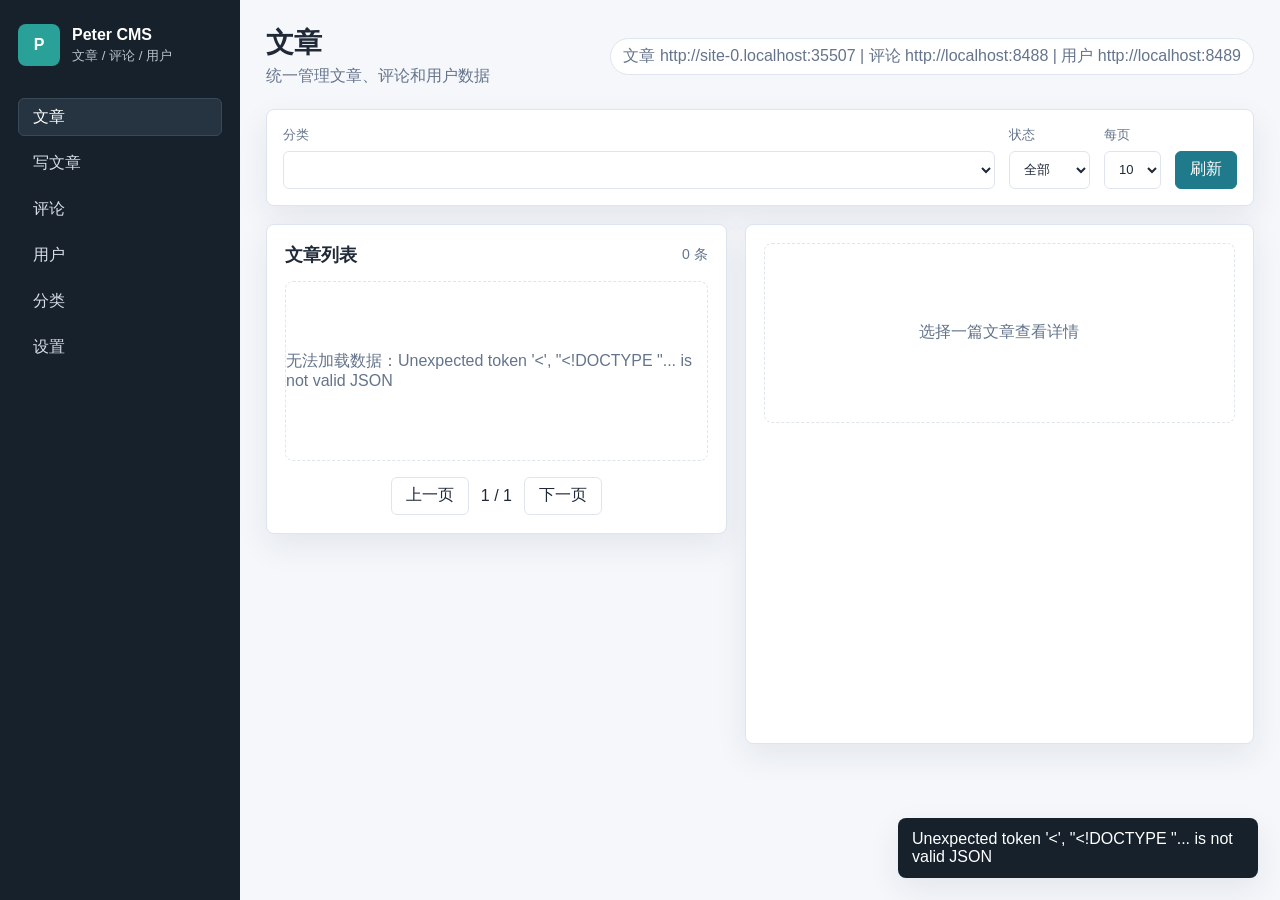
==== peter-article/peter-article-main/src/main/resources/static/index.html @ 6b8815f4 "同意用户协议才能注册 加入前端，但是还没有集成到网关" ====
<!doctype html>
<html lang="zh-CN">
  <head>
    <meta charset="UTF-8" />
    <meta name="viewport" content="width=device-width, initial-scale=1.0" />
    <title>Peter 内容管理系统</title>
    <link rel="stylesheet" href="./styles.css" />
  </head>
  <body>
    <div class="shell">
      <aside class="sidebar">
        <div class="brand">
          <span class="brand-mark">P</span>
          <div>
            <strong>Peter CMS</strong>
            <small>文章 / 评论 / 用户</small>
          </div>
        </div>
        <nav class="nav">
          <button class="nav-item active" data-view="articles">文章</button>
          <button class="nav-item" data-view="articleEditor">写文章</button>
          <button class="nav-item" data-view="comments">评论</button>
          <button class="nav-item" data-view="users">用户</button>
          <button class="nav-item" data-view="categories">分类</button>
          <button class="nav-item" data-view="settings">设置</button>
        </nav>
      </aside>

      <main class="main">
        <header class="topbar">
          <div>
            <h1 id="viewTitle">文章</h1>
            <p id="viewSubtitle">统一管理文章、评论和用户数据</p>
          </div>
          <div class="status-pill" id="apiStatus">服务未连接</div>
        </header>

        <section class="view active" id="articlesView">
          <div class="toolbar">
            <label class="field grow">
              分类
              <select id="articleCategoryFilter"></select>
            </label>
            <label class="field">
              状态
              <select id="articleStatusFilter">
                <option value="">全部</option>
                <option value="1">草稿</option>
                <option value="2">已发布</option>
              </select>
            </label>
            <label class="field">
              每页
              <select id="articlePageSize">
                <option>5</option>
                <option selected>10</option>
                <option>20</option>
              </select>
            </label>
            <button class="primary" id="reloadArticles">刷新</button>
          </div>

          <div class="content-grid">
            <div class="panel">
              <div class="panel-head">
                <h2>文章列表</h2>
                <span id="articleTotal">0 条</span>
              </div>
              <div class="list" id="articleList"></div>
              <div class="pager">
                <button id="articlePrev">上一页</button>
                <span id="articlePageInfo">1 / 1</span>
                <button id="articleNext">下一页</button>
              </div>
            </div>
            <div class="panel detail-panel" id="articleDetail">
              <div class="empty">选择一篇文章查看详情</div>
            </div>
          </div>
        </section>

        <section class="view" id="articleEditorView">
          <form class="panel form" id="articleForm">
            <input type="hidden" id="articleId" />
            <div class="form-grid">
              <label class="field span-2">
                标题
                <input id="articleTitle" required maxlength="120" />
              </label>
              <label class="field">
                分类
                <select id="articleCategory"></select>
              </label>
              <label class="field">
                状态
                <select id="articleStatus">
                  <option value="2">已发布</option>
                  <option value="1">草稿</option>
                </select>
              </label>
              <label class="field">
                类型
                <select id="articleType">
                  <option value="1">文章</option>
                  <option value="2">视频</option>
                  <option value="3">公告</option>
                </select>
              </label>
              <label class="field">
                封面 URL
                <input id="articleCover" placeholder="https://..." />
              </label>
              <label class="field span-2">
                标签
                <input id="articleTags" placeholder="Java, Spring Boot, MyBatis" />
              </label>
              <label class="field span-2">
                简介
                <textarea id="articleDesc" rows="3"></textarea>
              </label>
              <label class="field span-2">
                内容
                <textarea id="articleContent" rows="12" required></textarea>
              </label>
            </div>
            <div class="form-actions">
              <button type="button" id="clearArticleForm">清空</button>
              <button class="primary" type="submit">保存文章</button>
            </div>
          </form>
        </section>

        <section class="view" id="commentsView">
          <div class="toolbar">
            <label class="field">
              模块
              <input id="commentModule" type="number" min="1" />
            </label>
            <label class="field">
              资源 ID
              <input id="commentResourceId" />
            </label>
            <label class="field">
              评分
              <select id="commentScoreFilter">
                <option value="">全部</option>
                <option value="5">5 分</option>
                <option value="4">4 分</option>
                <option value="3">3 分</option>
                <option value="2">2 分</option>
                <option value="1">1 分</option>
              </select>
            </label>
            <label class="field">
              排序
              <select id="commentOrder">
                <option value="1">最新</option>
                <option value="2">最热</option>
                <option value="3">最早</option>
              </select>
            </label>
            <button class="primary" id="reloadComments">查询</button>
          </div>

          <div class="split">
            <form class="panel form" id="commentForm">
              <h2>发表评论</h2>
              <label class="field">
                用户 ID
                <input id="commentUserId" required />
              </label>
              <label class="field">
                评分
                <select id="commentScore">
                  <option value="5">5 分</option>
                  <option value="4">4 分</option>
                  <option value="3">3 分</option>
                  <option value="2">2 分</option>
                  <option value="1">1 分</option>
                </select>
              </label>
              <label class="field">
                内容
                <textarea id="commentContent" rows="7" required></textarea>
              </label>
              <div class="form-actions">
                <button type="button" id="clearCommentForm">清空</button>
                <button class="primary" type="submit">提交</button>
              </div>
            </form>

            <div class="panel">
              <div class="panel-head">
                <h2>评论列表</h2>
                <span id="commentTotal">0 条</span>
              </div>
              <div class="list" id="commentList"></div>
              <div class="pager">
                <button id="commentPrev">上一页</button>
                <span id="commentPageInfo">1 / 1</span>
                <button id="commentNext">下一页</button>
              </div>
            </div>
          </div>
        </section>

        <section class="view" id="usersView">
          <div class="split">
            <div class="panel form">
              <div class="tabs">
                <button class="tab active" data-user-panel="loginPanel">登录</button>
                <button class="tab" data-user-panel="registerPanel">注册</button>
                <button class="tab" data-user-panel="editUserPanel">编辑</button>
              </div>

              <form class="user-panel active" id="loginPanel">
                <label class="field">
                  用户名
                  <input id="loginUsername" required />
                </label>
                <label class="field">
                  密码
                  <input id="loginPassword" type="password" required />
                </label>
                <button class="primary" type="submit">登录</button>
              </form>

              <form class="user-panel" id="registerPanel">
                <label class="field">
                  用户名
                  <input id="registerUsername" required />
                </label>
                <label class="field">
                  密码
                  <input id="registerPassword" type="password" />
                </label>
                <label class="field">
                  邮箱
                  <input id="registerEmail" type="email" />
                </label>
                <label class="field">
                  手机
                  <input id="registerPhone" />
                </label>
                <label class="check-field">
                  <input id="registerAgreement" type="checkbox" />
                  <span>我已阅读并同意</span>
                  <button class="link-button" id="viewContract" type="button">用户服务协议</button>
                </label>
                <button class="primary" type="submit">注册</button>
              </form>

              <form class="user-panel" id="editUserPanel">
                <input type="hidden" id="editUserId" />
                <label class="field">
                  用户名
                  <input id="editUsername" required />
                </label>
                <label class="field">
                  邮箱
                  <input id="editEmail" type="email" />
                </label>
                <label class="field">
                  手机
                  <input id="editPhone" />
                </label>
                <label class="field">
                  状态
                  <select id="editStatus">
                    <option value="1">正常</option>
                    <option value="2">冻结</option>
                    <option value="3">注销</option>
                  </select>
                </label>
                <label class="field">
                  角色
                  <select id="editRole">
                    <option value="1">普通用户</option>
                    <option value="2">管理员</option>
                  </select>
                </label>
                <button class="primary" type="submit">保存用户</button>
              </form>
            </div>

            <div class="panel">
              <div class="toolbar compact">
                <label class="field grow">
                  用户名
                  <input id="userKeyword" placeholder="可为空" />
                </label>
                <button id="reloadUsers" class="primary">查询</button>
              </div>
              <div class="panel-head">
                <h2>用户列表</h2>
                <span id="userTotal">0 人</span>
              </div>
              <div class="list" id="userList"></div>
              <div class="pager">
                <button id="userPrev">上一页</button>
                <span id="userPageInfo">1 / 1</span>
                <button id="userNext">下一页</button>
              </div>
            </div>
          </div>
        </section>

        <section class="view" id="categoriesView">
          <div class="split">
            <form class="panel form" id="categoryForm">
              <h2>分类信息</h2>
              <input type="hidden" id="categoryEditId" />
              <label class="field">
                分类名称
                <input id="categoryName" required maxlength="40" />
              </label>
              <div class="form-actions">
                <button type="button" id="clearCategoryForm">清空</button>
                <button class="primary" type="submit">保存分类</button>
              </div>
            </form>
            <div class="panel">
              <div class="panel-head">
                <h2>分类列表</h2>
                <button id="reloadCategories">刷新</button>
              </div>
              <div class="list" id="categoryList"></div>
            </div>
          </div>
        </section>

        <section class="view" id="settingsView">
          <form class="panel form" id="settingsForm">
            <h2>服务地址与当前用户</h2>
            <div class="form-grid">
              <label class="field span-2">
                文章服务
                <input id="articleBase" />
              </label>
              <label class="field span-2">
                评论服务
                <input id="commentBase" />
              </label>
              <label class="field span-2">
                用户服务
                <input id="userBase" />
              </label>
              <label class="field">
                当前用户 ID
                <input id="profileUserId" type="number" min="1" />
              </label>
              <label class="field">
                当前用户名
                <input id="profileUsername" />
              </label>
              <label class="field span-2">
                Token
                <input id="profileToken" />
              </label>
              <label class="field span-2">
                头像 URL
                <input id="profileAvatar" />
              </label>
            </div>
            <div class="form-actions">
              <button class="primary" type="submit">保存设置</button>
            </div>
          </form>
        </section>
      </main>
    </div>

    <div class="toast" id="toast"></div>
    <div class="modal" id="contractModal" aria-hidden="true">
      <div class="modal-backdrop" id="closeContractBackdrop"></div>
      <section class="modal-panel" role="dialog" aria-modal="true" aria-labelledby="contractTitle">
        <header class="modal-head">
          <div>
            <h2 id="contractTitle">用户服务协议</h2>
            <p id="contractMeta" class="muted"></p>
          </div>
          <button id="closeContract" type="button">关闭</button>
        </header>
        <div class="contract-content" id="contractContent">正在加载协议...</div>
        <div class="form-actions">
          <button id="agreeFromContract" class="primary" type="button">同意并勾选</button>
        </div>
      </section>
    </div>
    <script src="./app.js"></script>
  </body>
</html>
---- peter-article/peter-article-main/src/main/resources/static/styles.css ----
:root {
  color-scheme: light;
  --bg: #f5f7fb;
  --surface: #ffffff;
  --surface-soft: #f9fbfd;
  --border: #dfe5ee;
  --text: #1f2937;
  --muted: #64748b;
  --primary: #1f7a8c;
  --primary-strong: #145d6b;
  --danger: #c24132;
  --warning: #a16207;
  --shadow: 0 12px 32px rgba(31, 41, 55, 0.08);
}

* {
  box-sizing: border-box;
}

body {
  margin: 0;
  background: var(--bg);
  color: var(--text);
  font-family: "Microsoft YaHei", "PingFang SC", Arial, sans-serif;
}

button,
input,
select,
textarea {
  font: inherit;
}

button {
  min-height: 38px;
  border: 1px solid var(--border);
  border-radius: 6px;
  background: var(--surface);
  color: var(--text);
  cursor: pointer;
  padding: 0 14px;
}

button:hover {
  border-color: var(--primary);
  color: var(--primary);
}

button:disabled {
  cursor: not-allowed;
  opacity: 0.55;
}

.primary {
  background: var(--primary);
  border-color: var(--primary);
  color: #fff;
}

.primary:hover {
  background: var(--primary-strong);
  border-color: var(--primary-strong);
  color: #fff;
}

.danger {
  color: var(--danger);
  border-color: #efb8af;
}

.shell {
  min-height: 100vh;
  display: grid;
  grid-template-columns: 240px 1fr;
}

.sidebar {
  background: #17212b;
  color: #fff;
  padding: 24px 18px;
}

.brand {
  display: flex;
  align-items: center;
  gap: 12px;
  margin-bottom: 32px;
}

.brand-mark {
  display: grid;
  place-items: center;
  width: 42px;
  height: 42px;
  border-radius: 8px;
  background: #2aa198;
  font-weight: 700;
}

.brand small {
  display: block;
  color: #b9c3cf;
  margin-top: 3px;
}

.nav {
  display: grid;
  gap: 8px;
}

.nav-item {
  width: 100%;
  justify-content: flex-start;
  text-align: left;
  background: transparent;
  border-color: transparent;
  color: #d7dee8;
}

.nav-item:hover,
.nav-item.active {
  background: #263442;
  border-color: #3a4a59;
  color: #fff;
}

.main {
  padding: 26px;
  min-width: 0;
}

.topbar {
  display: flex;
  justify-content: space-between;
  align-items: center;
  gap: 16px;
  margin-bottom: 22px;
}

.topbar h1 {
  margin: 0;
  font-size: 28px;
  line-height: 1.2;
}

.topbar p {
  margin: 6px 0 0;
  color: var(--muted);
}

.status-pill {
  border: 1px solid var(--border);
  border-radius: 999px;
  background: var(--surface);
  padding: 7px 12px;
  color: var(--muted);
  white-space: nowrap;
}

.view {
  display: none;
}

.view.active {
  display: block;
}

.toolbar,
.panel,
.editor {
  background: var(--surface);
  border: 1px solid var(--border);
  border-radius: 8px;
  box-shadow: var(--shadow);
}

.toolbar {
  display: flex;
  align-items: end;
  gap: 14px;
  padding: 16px;
  margin-bottom: 18px;
}

.field {
  display: grid;
  gap: 7px;
}

.check-field {
  display: flex;
  align-items: center;
  gap: 8px;
  color: var(--muted);
  font-size: 14px;
  flex-wrap: wrap;
}

.check-field input {
  width: 16px;
  height: 16px;
  min-height: 16px;
}

.link-button {
  min-height: auto;
  border: 0;
  background: transparent;
  color: var(--primary);
  padding: 0;
}

.link-button:hover {
  color: var(--primary-strong);
  text-decoration: underline;
}

.field.grow {
  flex: 1;
}

label {
  font-size: 13px;
  color: var(--muted);
}

input,
select,
textarea {
  width: 100%;
  min-height: 38px;
  border: 1px solid var(--border);
  border-radius: 6px;
  background: #fff;
  color: var(--text);
  padding: 8px 10px;
  outline: none;
}

textarea {
  resize: vertical;
  line-height: 1.6;
}

input:focus,
select:focus,
textarea:focus {
  border-color: var(--primary);
  box-shadow: 0 0 0 3px rgba(31, 122, 140, 0.13);
}

.content-grid {
  display: grid;
  grid-template-columns: minmax(360px, 0.95fr) minmax(420px, 1.05fr);
  gap: 18px;
  align-items: start;
}

.panel {
  padding: 18px;
}

.panel-head {
  display: flex;
  align-items: center;
  justify-content: space-between;
  gap: 12px;
  margin-bottom: 14px;
}

.panel-head h2,
.panel h2 {
  margin: 0;
  font-size: 18px;
}

.panel-head span {
  color: var(--muted);
  font-size: 14px;
}

.article-list,
.category-list,
.rank-list,
.list {
  display: grid;
  gap: 12px;
}

.article-card,
.category-row,
.rank-row {
  border: 1px solid var(--border);
  border-radius: 8px;
  background: var(--surface-soft);
  padding: 14px;
}

.article-card {
  display: grid;
  gap: 9px;
}

.article-card.active {
  border-color: var(--primary);
  box-shadow: 0 0 0 3px rgba(31, 122, 140, 0.1);
}

.article-title {
  display: flex;
  justify-content: space-between;
  gap: 12px;
}

.article-title strong {
  overflow-wrap: anywhere;
}

.meta {
  display: flex;
  flex-wrap: wrap;
  gap: 8px;
  color: var(--muted);
  font-size: 13px;
}

.tag {
  display: inline-flex;
  align-items: center;
  min-height: 24px;
  padding: 0 8px;
  border-radius: 999px;
  background: #e7f3f1;
  color: var(--primary-strong);
  font-size: 12px;
}

.tag.warning {
  background: #fef3c7;
  color: var(--warning);
}

.card-actions,
.form-actions {
  display: flex;
  gap: 10px;
  flex-wrap: wrap;
}

.pager {
  display: flex;
  align-items: center;
  justify-content: center;
  gap: 12px;
  margin-top: 16px;
}

.detail-panel {
  min-height: 520px;
}

.empty {
  min-height: 180px;
  display: grid;
  place-items: center;
  color: var(--muted);
  border: 1px dashed var(--border);
  border-radius: 8px;
}

.detail-cover {
  width: 100%;
  max-height: 240px;
  object-fit: cover;
  border-radius: 8px;
  border: 1px solid var(--border);
  margin-bottom: 14px;
}

.detail-title {
  font-size: 22px;
  line-height: 1.35;
  margin: 0 0 8px;
  overflow-wrap: anywhere;
}

.detail-desc {
  color: var(--muted);
  line-height: 1.7;
  margin: 14px 0;
}

.detail-content {
  margin-top: 16px;
  padding-top: 16px;
  border-top: 1px solid var(--border);
  white-space: pre-wrap;
  overflow-wrap: anywhere;
  line-height: 1.8;
}

.recommend {
  margin-top: 18px;
  padding-top: 16px;
  border-top: 1px solid var(--border);
}

.recommend h3 {
  margin: 0 0 10px;
  font-size: 16px;
}

.recommend button {
  margin: 0 8px 8px 0;
}

.editor {
  padding: 20px;
}

.form-grid {
  display: grid;
  grid-template-columns: repeat(2, minmax(0, 1fr));
  gap: 16px;
}

.span-2 {
  grid-column: span 2;
}

.form-actions {
  justify-content: flex-end;
  margin-top: 16px;
}

.split {
  display: grid;
  grid-template-columns: minmax(280px, 360px) 1fr;
  gap: 18px;
  align-items: start;
}

.category-form,
.profile-form,
.form {
  display: grid;
  gap: 16px;
}

.compact {
  box-shadow: none;
  margin-bottom: 14px;
}

.tabs {
  display: flex;
  gap: 8px;
  padding-bottom: 4px;
}

.tab.active {
  background: var(--primary);
  border-color: var(--primary);
  color: #fff;
}

.user-panel {
  display: none;
  gap: 14px;
}

.user-panel.active {
  display: grid;
}

.category-row,
.rank-row {
  display: flex;
  align-items: center;
  justify-content: space-between;
  gap: 14px;
}

.rank-index {
  display: grid;
  place-items: center;
  flex: 0 0 34px;
  width: 34px;
  height: 34px;
  border-radius: 8px;
  background: #ddeced;
  color: var(--primary-strong);
  font-weight: 700;
}

.rank-main {
  flex: 1;
  min-width: 0;
}

.rank-main strong {
  display: block;
  overflow-wrap: anywhere;
}

.muted {
  color: var(--muted);
}

.toast {
  position: fixed;
  right: 22px;
  bottom: 22px;
  max-width: 360px;
  padding: 12px 14px;
  border-radius: 8px;
  background: #17212b;
  color: #fff;
  box-shadow: var(--shadow);
  transform: translateY(20px);
  opacity: 0;
  pointer-events: none;
  transition: opacity 0.18s ease, transform 0.18s ease;
}

.toast.show {
  transform: translateY(0);
  opacity: 1;
}

.modal {
  position: fixed;
  inset: 0;
  z-index: 40;
  display: none;
}

.modal.open {
  display: block;
}

.modal-backdrop {
  position: absolute;
  inset: 0;
  background: rgba(23, 33, 43, 0.48);
}

.modal-panel {
  position: relative;
  z-index: 1;
  width: min(760px, calc(100vw - 32px));
  max-height: calc(100vh - 48px);
  margin: 24px auto;
  display: flex;
  flex-direction: column;
  background: var(--surface);
  border: 1px solid var(--border);
  border-radius: 8px;
  box-shadow: var(--shadow);
}

.modal-head {
  display: flex;
  align-items: flex-start;
  justify-content: space-between;
  gap: 16px;
  padding: 18px;
  border-bottom: 1px solid var(--border);
}

.modal-head h2 {
  margin: 0;
  font-size: 20px;
}

.modal-head p {
  margin: 6px 0 0;
}

.contract-content {
  padding: 18px;
  overflow: auto;
  white-space: pre-wrap;
  line-height: 1.8;
}

@media (max-width: 980px) {
  .shell {
    grid-template-columns: 1fr;
  }

  .sidebar {
    position: sticky;
    top: 0;
    z-index: 10;
    padding: 14px;
  }

  .brand {
    margin-bottom: 14px;
  }

  .nav {
    grid-template-columns: repeat(5, minmax(0, 1fr));
  }

  .nav-item {
    text-align: center;
    padding: 0 8px;
  }

  .content-grid,
  .split {
    grid-template-columns: 1fr;
  }
}

@media (max-width: 680px) {
  .main {
    padding: 16px;
  }

  .topbar,
  .toolbar {
    align-items: stretch;
    flex-direction: column;
  }

  .nav {
    grid-template-columns: repeat(2, minmax(0, 1fr));
  }

  .form-grid {
    grid-template-columns: 1fr;
  }

  .span-2 {
    grid-column: span 1;
  }
}
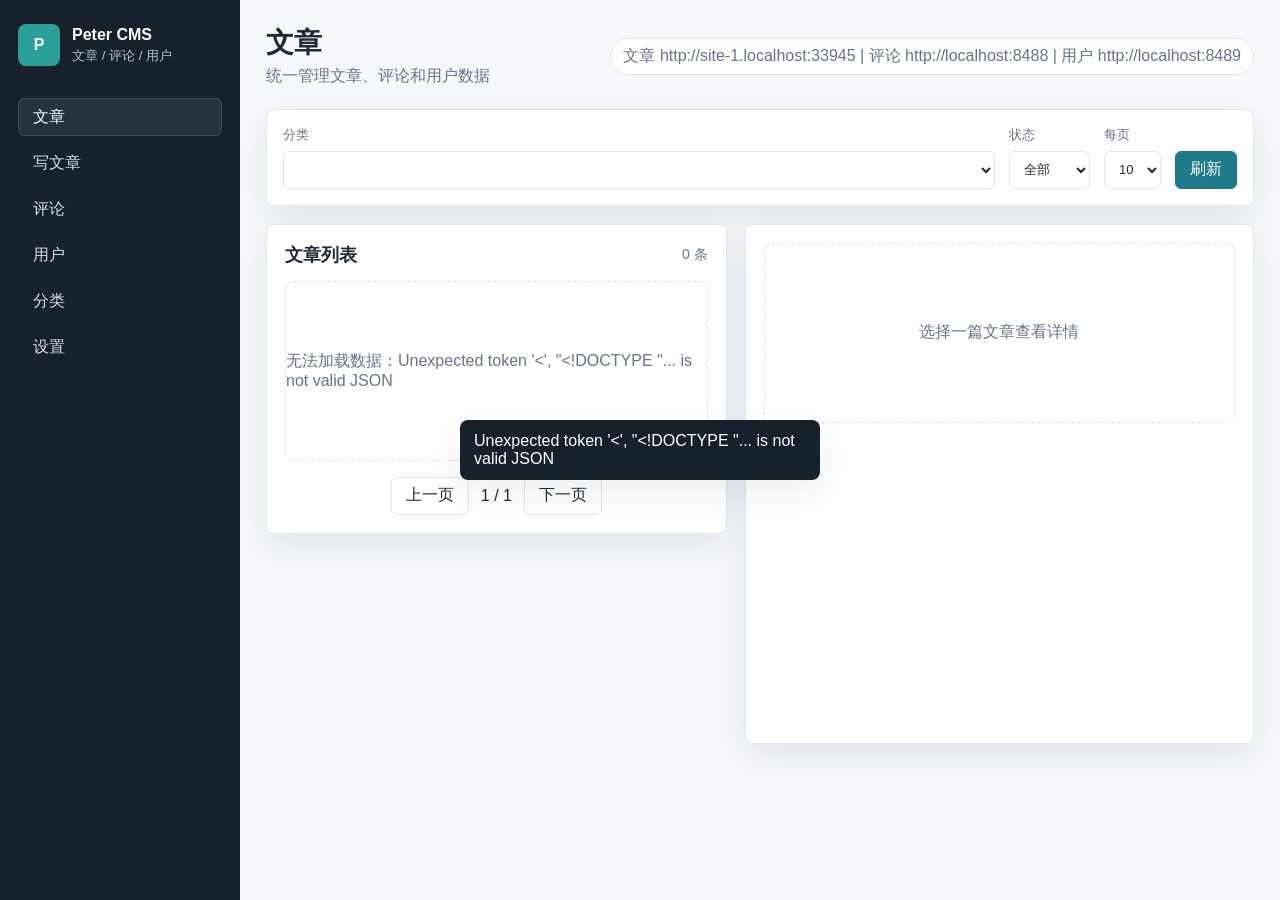
==== commit 85cf2e11: "优化了删除" ====
--- a/peter-article/peter-article-main/src/main/resources/static/index.html
+++ b/peter-article/peter-article-main/src/main/resources/static/index.html
@@ -219,7 +219,12 @@
                   <input id="loginUsername" required />
                 </label>
                 <label class="field">
-                  密码
+                  <span class="label-row">
+                    密码
+                    <button class="password-toggle" type="button" data-toggle-password data-target="loginPassword" aria-label="显示密码" title="显示密码">
+                      <span class="eye-icon closed" aria-hidden="true"></span>
+                    </button>
+                  </span>
                   <input id="loginPassword" type="password" required />
                 </label>
                 <button class="primary" type="submit">登录</button>
@@ -231,7 +236,12 @@
                   <input id="registerUsername" required />
                 </label>
                 <label class="field">
-                  密码
+                  <span class="label-row">
+                    密码
+                    <button class="password-toggle" type="button" data-toggle-password data-target="registerPassword" aria-label="显示密码" title="显示密码">
+                      <span class="eye-icon closed" aria-hidden="true"></span>
+                    </button>
+                  </span>
                   <input id="registerPassword" type="password" />
                 </label>
                 <label class="field">
@@ -242,6 +252,7 @@
                   手机
                   <input id="registerPhone" />
                 </label>
+                <div class="field-error" id="registerAgreementError">请先阅读并勾选同意用户服务协议</div>
                 <label class="check-field">
                   <input id="registerAgreement" type="checkbox" />
                   <span>我已阅读并同意</span>
--- a/peter-article/peter-article-main/src/main/resources/static/styles.css
+++ b/peter-article/peter-article-main/src/main/resources/static/styles.css
@@ -202,6 +202,17 @@
   min-height: 16px;
 }
 
+.field-error {
+  display: none;
+  color: var(--danger);
+  font-size: 13px;
+  line-height: 1.4;
+}
+
+.field-error.show {
+  display: block;
+}
+
 .link-button {
   min-height: auto;
   border: 0;
@@ -249,6 +260,65 @@
   box-shadow: 0 0 0 3px rgba(31, 122, 140, 0.13);
 }
 
+.label-row {
+  display: inline-flex;
+  align-items: center;
+  gap: 8px;
+  color: var(--muted);
+  font-size: 13px;
+}
+
+.password-toggle {
+  width: 22px;
+  height: 22px;
+  min-height: 22px;
+  display: grid;
+  place-items: center;
+  padding: 0;
+  border: 0;
+  background: transparent;
+  color: var(--muted);
+}
+
+.password-toggle:hover {
+  color: var(--primary);
+}
+
+.eye-icon {
+  position: relative;
+  width: 20px;
+  height: 14px;
+  display: inline-block;
+}
+
+.eye-icon::before {
+  content: "";
+  position: absolute;
+  inset: 2px 1px;
+  border: 2px solid currentColor;
+  border-radius: 50% / 65%;
+}
+
+.eye-icon::after {
+  content: "";
+  position: absolute;
+  left: 7px;
+  top: 4px;
+  width: 6px;
+  height: 6px;
+  border-radius: 50%;
+  background: currentColor;
+}
+
+.eye-icon.closed::after {
+  left: 1px;
+  top: 6px;
+  width: 18px;
+  height: 2px;
+  border-radius: 2px;
+  transform: rotate(-32deg);
+}
+
 .content-grid {
   display: grid;
   grid-template-columns: minmax(360px, 0.95fr) minmax(420px, 1.05fr);
@@ -509,22 +579,22 @@
 
 .toast {
   position: fixed;
-  right: 22px;
-  bottom: 22px;
+  left: 50%;
+  top: 50%;
   max-width: 360px;
   padding: 12px 14px;
   border-radius: 8px;
   background: #17212b;
   color: #fff;
   box-shadow: var(--shadow);
-  transform: translateY(20px);
+  transform: translate(-50%, -44%);
   opacity: 0;
   pointer-events: none;
   transition: opacity 0.18s ease, transform 0.18s ease;
 }
 
 .toast.show {
-  transform: translateY(0);
+  transform: translate(-50%, -50%);
   opacity: 1;
 }
 
